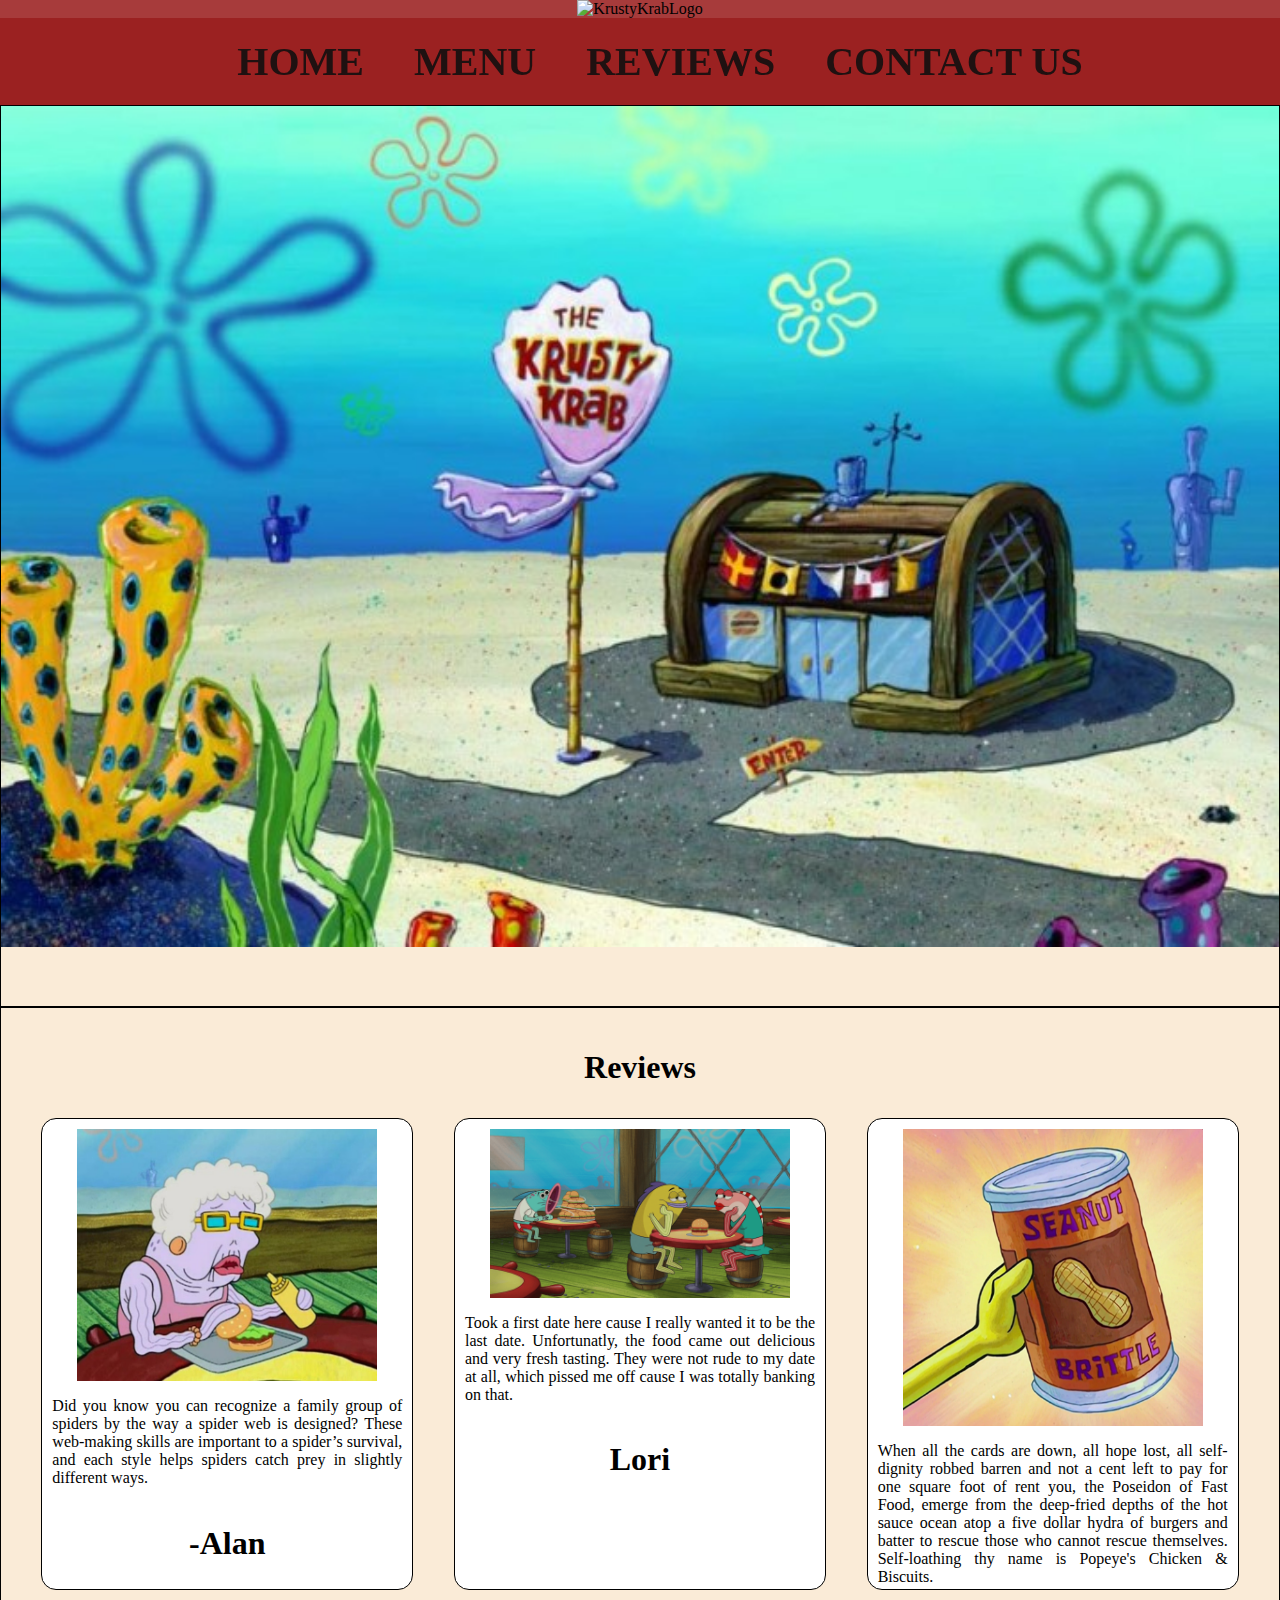
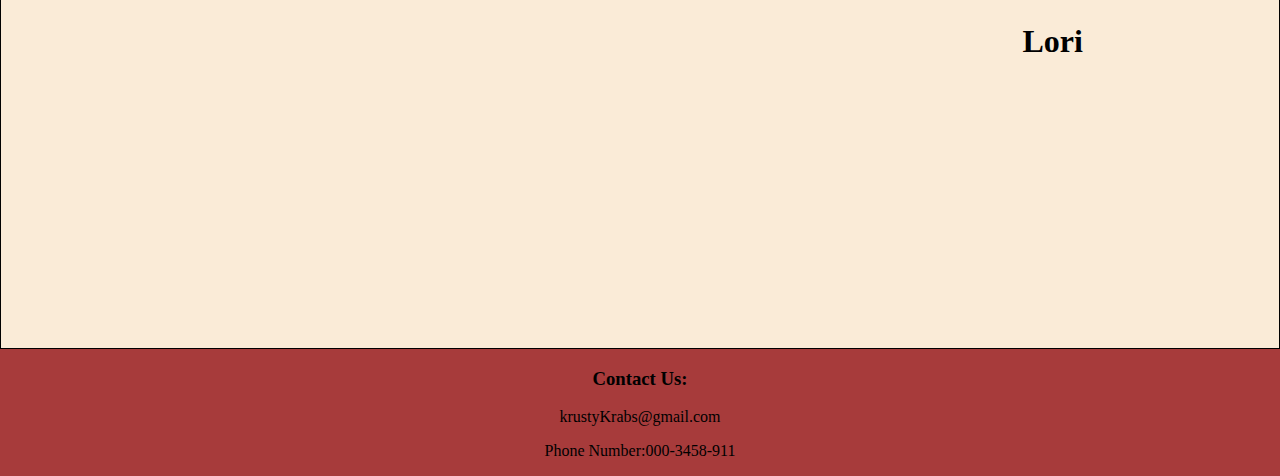
==== index.html @ 41e9aacd "testing index.html" ====
<!DOCTYPE html>
<html lang="en">
<head>
    <meta charset="UTF-8">
    <meta http-equiv="X-UA-Compatible" content="IE=edge">
    <meta name="viewport" content="width=device-width, initial-scale=1.0">
    <link rel="stylesheet" href="home.css">
    <title>Project #1</title>
</head>
<body
<header class="header">
    <img src="images/The_Krusty_Krab_Logo.jpeg" alt="KrustyKrabLogo">  
</header> 
<nav class="navbar">
    <ul>
        <li><a href="#homepage">HOME</a></li>
        <li><a href="#menu">MENU</a></li>
        <li><a href="#reviews">REVIEWS</a></li>
        <li><a href="#contact-text">CONTACT US</a></li>
    </ul>
</nav>
<section class="homepage">
    <img src="images/Krusty_Krab.jpg" alt="KrustyKrab">  
</section>
<section id="reviews">
    <h1 class="headings">Reviews</h1>
    <div class="row">
        <div class="box">
            <img class="image-b" src="images/review1.jpeg" alt="Happy Customer 1">
                 <p>Did you know you can recognize a family group of spiders by the way a spider web is designed?  These web-making skills are important to a spider’s survival, and each style helps spiders catch prey in slightly different ways.</p>
            <h1 class="headings">-Alan</h1>
        </div>
        <div class="box">
            <img class="image-b" src="images/review2date.png" alt="Happy Customers on a date">
                <p>Took a first date here cause I really wanted it to be the last date. Unfortunatly, the food came out delicious and very fresh tasting. They were not rude to my date at all, which pissed me off cause I was totally banking on that.</p>
            <h1 class="headings">Lori</h1>
        </div>
        <div class="box">
            <img class="image-b" src="images/Seanut-brittle.PNG" alt="Seanut-brittle">
                <p>When all the cards are down, all hope lost, all self-dignity robbed barren and not a cent left to pay for one square foot of rent you, the Poseidon of Fast Food, emerge from the deep-fried depths of the hot sauce ocean atop a five dollar hydra of burgers and batter to rescue those who cannot rescue themselves.

                    Self-loathing thy name is Popeye's Chicken & Biscuits.</p>
            <h1 class="headings">Lori</h1>
        </div>
    </div>
</section>

<footer>
    <div id="contact-text">
        <h3>Contact Us:</h3>
            <p>krustyKrabs@gmail.com</p>
            <p>Phone Number:000-3458-911</p> 
    </div>
</footer>
     
    <script src="home.js"></script>
</body>
</html>
---- home.css ----
@font-face {
    font-family: SomeTimeLater;
    src: url("../fonts/SomeTimeLater.otf");
}
body{
    margin: 0;
    background-color: rgba(154, 29, 29, 0.865);
    font-family: SomeTimeLater;
}
.header{
    text-align: center;
}
/*NavBar*/
.navbar{
    display: flex;
    justify-content: center;
    align-items: center;
    background-color: rgba(154, 29, 29, 0.865);
    position: sticky;
    top: 0;
}
.navbar ul{
    display: flex;
    list-style: none;
    margin: 20px 0px;
}
.navbar ul li{
    font-size: 40px;
    font-weight: bold;

}
.navbar ul li a{
    text-decoration: none;
    color: rgb(31, 17, 17);
    padding: 8px 25px;
    transition: all .5s ease;
    border-radius: 50px;
}
.navbar ul li a:hover{
    background-color: white;
    color: black;
    box-shadow: 0 0 40px white;
    border-radius: 50px;
}
.homepage{
    display: flex;
    flex-direction: column;
    text-align: center;
}
/* Reviews*/
#reviews{
    display: flex;
    flex-direction: column;
    padding: 20px;
}
.row{
    display: flex;
    justify-content: space-around;
    flex-wrap: wrap;
    box-sizing: border-box;
}
.box{
    display: flex;
    flex-direction: column;
    width: 350px;
    height: 450px;
    border: 1px solid black;
    margin: 10px;
    align-items: center;
    text-align: justify;
    padding: 10px;
    border-radius: 15px;
    background: linear-gradient(to top, rgb(0,0,.05) 50%, white 50% );
    background-size: 100% 200%;
    transition: all .8s;
}
.box:hover{
    background-position: left bottom;
    color: white;
    border: none;
    box-shadow: 0 0 20px rgb(0,0,.05);
}
.image-b{
    max-width: 300px;

}
@media only screen and (max-width:1000px){
    .review-container{
        display: flex;
        flex-wrap: wrap;
    }  
}

section{
    background-color: antiquewhite;
    height: 100vh;
    border: solid black 1px;
}

footer
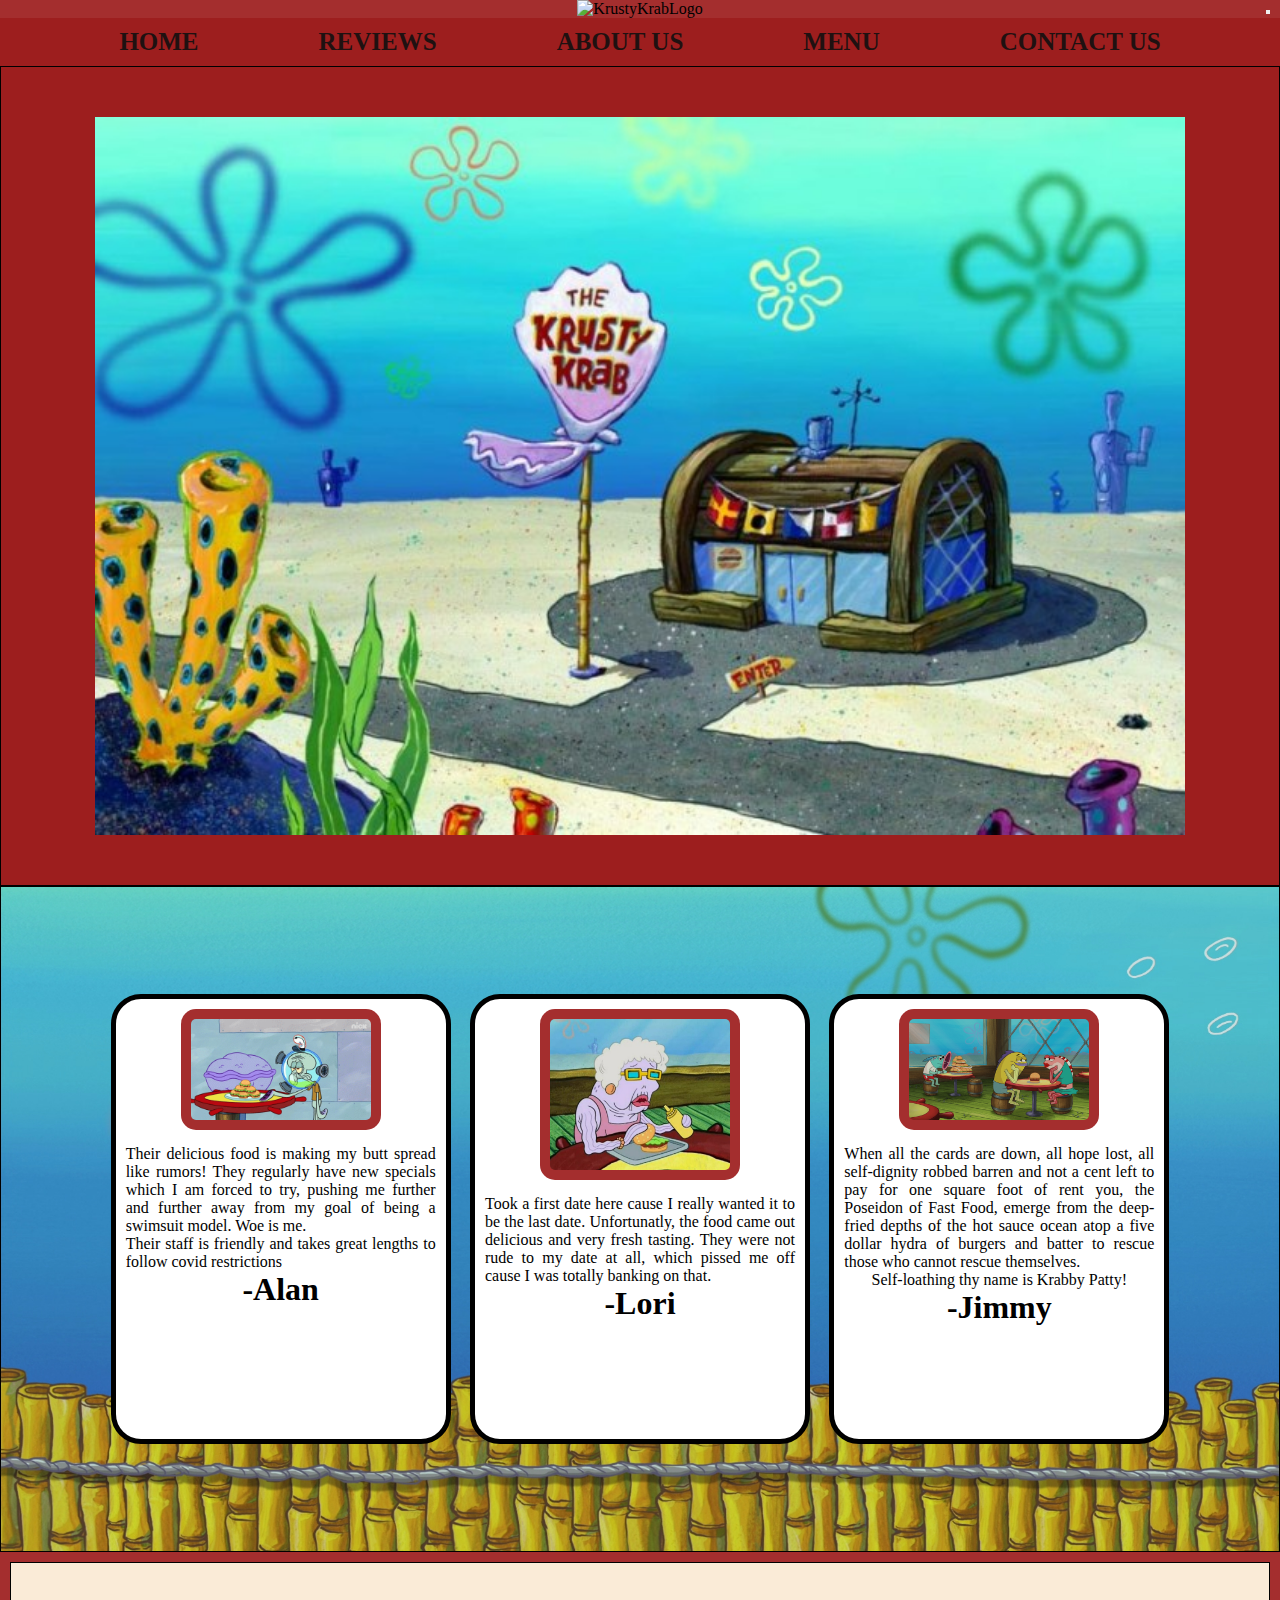
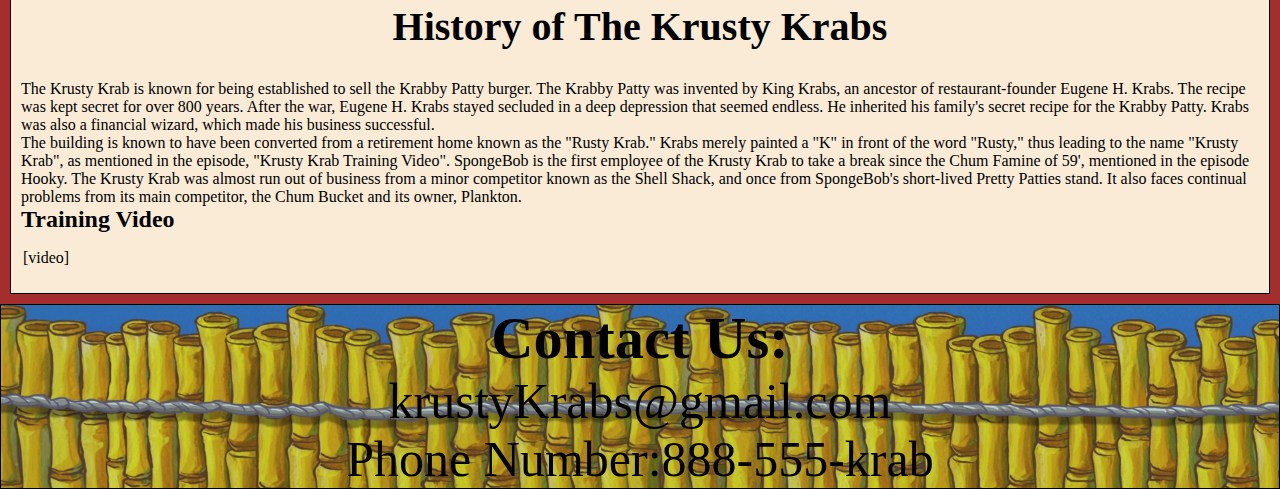
==== commit cb2f3c95: "Last Round before JS-DON'T DELETE" ====
--- a/index.html
+++ b/index.html
@@ -5,54 +5,75 @@
     <meta http-equiv="X-UA-Compatible" content="IE=edge">
     <meta name="viewport" content="width=device-width, initial-scale=1.0">
     <link rel="stylesheet" href="home.css">
+    <script src="https://kit.fontawesome.com/7ea42bd244.js" 
+    crossorigin="anonymous"></script>
+    <script src="https://tenor.com/bq1SJ.gif"></script>
     <title>Project #1</title>
 </head>
 <body
-<header class="header">
-    <img src="images/The_Krusty_Krab_Logo.jpeg" alt="KrustyKrabLogo">  
-</header> 
+<section>
+    <header id="header">
+        <img class="header-logo" src="images/The_Krusty_Krab_Logo.jpeg" alt="KrustyKrabLogo">
+    </header> 
+    <header id="header-maps-icon">
+        <button class="maps-btn">
+            <i class="fas fa-map-marked-alt"></i>
+        </button>
+    </header> 
+</section>
 <nav class="navbar">
     <ul>
         <li><a href="#homepage">HOME</a></li>
+        <li><a href="#reviews">REVIEWS</a></li>
+        <li><a href="#about-us">ABOUT US</a></li>
         <li><a href="#menu">MENU</a></li>
-        <li><a href="#reviews">REVIEWS</a></li>
-        <li><a href="#contact-text">CONTACT US</a></li>
+        <li><a href="#contact-us">CONTACT US</a></li>
     </ul>
 </nav>
-<section class="homepage">
-    <img src="images/Krusty_Krab.jpg" alt="KrustyKrab">  
+<section id="homepage">
+    <img class="main-image" src="images/Krusty_Krab.jpg" alt="KrustyKrab">  
 </section>
 <section id="reviews">
-    <h1 class="headings">Reviews</h1>
     <div class="row">
         <div class="box">
-            <img class="image-b" src="images/review1.jpeg" alt="Happy Customer 1">
-                 <p>Did you know you can recognize a family group of spiders by the way a spider web is designed?  These web-making skills are important to a spider’s survival, and each style helps spiders catch prey in slightly different ways.</p>
+            <img class="image-b" src="images/covid-safety.gif" alt="Happy Customer 1">
+                <p>Their delicious food is making my butt spread like rumors! They regularly have new specials which I am forced to try, pushing me further and further away from my goal of being a swimsuit model. Woe is me.
+                </p>
+                <p>Their staff is friendly and takes great lengths to follow covid restrictions</p>
             <h1 class="headings">-Alan</h1>
         </div>
         <div class="box">
-            <img class="image-b" src="images/review2date.png" alt="Happy Customers on a date">
+            <img class="image-b" src="images/review1.jpeg" alt="Happy Customers on a date">
                 <p>Took a first date here cause I really wanted it to be the last date. Unfortunatly, the food came out delicious and very fresh tasting. They were not rude to my date at all, which pissed me off cause I was totally banking on that.</p>
-            <h1 class="headings">Lori</h1>
+            <h1 class="headings">-Lori</h1>
         </div>
         <div class="box">
-            <img class="image-b" src="images/Seanut-brittle.PNG" alt="Seanut-brittle">
-                <p>When all the cards are down, all hope lost, all self-dignity robbed barren and not a cent left to pay for one square foot of rent you, the Poseidon of Fast Food, emerge from the deep-fried depths of the hot sauce ocean atop a five dollar hydra of burgers and batter to rescue those who cannot rescue themselves.
-
-                    Self-loathing thy name is Popeye's Chicken & Biscuits.</p>
-            <h1 class="headings">Lori</h1>
+            <img class="image-b" src="images/review2date.png" alt="Seanut-brittle">
+                <p>When all the cards are down, all hope lost, all self-dignity robbed barren and not a cent left to pay for one square foot of rent you, the Poseidon of Fast Food, emerge from the deep-fried depths of the hot sauce ocean atop a five dollar hydra of burgers and batter to rescue those who cannot rescue themselves.</p>
+                <p>Self-loathing thy name is Krabby Patty!</p>
+            <h1 class="headings">-Jimmy</h1>
         </div>
     </div>
 </section>
+<section id=about-us>
+    <h1 class="history">History of The Krusty Krabs</h1>
+        <p>The Krusty Krab is known for being established to sell the Krabby Patty burger. The Krabby Patty was invented by King Krabs, an ancestor of restaurant-founder Eugene H. Krabs. The recipe was kept secret for over 800 years. After the war, Eugene H. Krabs stayed secluded in a deep depression that seemed endless. He inherited his family's secret recipe for the Krabby Patty. Krabs was also a financial wizard, which made his business successful.</p>
+        <p>The building is known to have been converted from a retirement home known as the "Rusty Krab." Krabs merely painted a "K" in front of the word "Rusty," thus leading to the name "Krusty Krab", as mentioned in the episode, "Krusty Krab Training Video". SpongeBob is the first employee of the Krusty Krab to take a break since the Chum Famine of 59', mentioned in the episode Hooky. The Krusty Krab was almost run out of business from a minor competitor known as the Shell Shack, and once from SpongeBob's short-lived Pretty Patties stand. It also faces continual problems from its main competitor, the Chum Bucket and its owner, Plankton.
+        </p>
+    <h2>Training Video</h2>
+        <div class="video">
+            <p>[video]</p>
+        </div>
+</section>
 
-<footer>
-    <div id="contact-text">
-        <h3>Contact Us:</h3>
+<section id="contact-us">
+    <div class="opcty">
+        <h3 >Contact Us:</h3>
             <p>krustyKrabs@gmail.com</p>
-            <p>Phone Number:000-3458-911</p> 
+            <p>Phone Number:888-555-krab</p> 
     </div>
-</footer>
+</section> 
      
     <script src="home.js"></script>
 </body>
-</html>  +</html>   --- a/home.css
+++ b/home.css
@@ -1,59 +1,88 @@
-
+*{
+    margin: 0;
+    padding: 0;
+    box-sizing: border-box;
+}
 @font-face {
     font-family: SomeTimeLater;
-    src: url("../fonts/SomeTimeLater.otf");
+    src: url("../Project-1-KrustyKrabs/fonts/SomeTimeLater.otf");
 }
 body{
-    margin: 0;
-    background-color: rgba(154, 29, 29, 0.865);
+    background-color: rgba(157, 29, 29, 0.927);
     font-family: SomeTimeLater;
 }
-.header{
-    text-align: center;
+/*-----LOGO-----*/
+#header{
+    display: flex;
+    justify-content: center;
+    align-items: center;
 }
-/*NavBar*/
+.header-logo{
+    max-height: 60px;
+}
+/*-----MAPS BUTTON-----*/
+#header-maps-icon{
+    display: flex;
+    position: absolute;
+    justify-content: right;
+    right: 10px;
+    top: 10px;
+    align-items: right;
+}
+.fas{
+    font-size: 40px;
+    background-color: rgba(167, 160, 160, 0.927);
+    border-color: rgba(157, 29, 29, 0.927);
+}
+/*-----NavBar-----(ASK GROUP HOW THEY"D LIKE THIS TO LOOK)*/
 .navbar{
     display: flex;
     justify-content: center;
     align-items: center;
-    background-color: rgba(154, 29, 29, 0.865);
-    position: sticky;
+    background-color: rgba(157, 29, 29, 0.927);
     top: 0;
 }
 .navbar ul{
     display: flex;
     list-style: none;
-    margin: 20px 0px;
+    margin: 10px 0px;
 }
 .navbar ul li{
-    font-size: 40px;
+    font-size: 25px;
     font-weight: bold;
-
 }
 .navbar ul li a{
     text-decoration: none;
     color: rgb(31, 17, 17);
-    padding: 8px 25px;
+    padding: 8px 60px;
     transition: all .5s ease;
     border-radius: 50px;
 }
 .navbar ul li a:hover{
     background-color: white;
-    color: black;
     box-shadow: 0 0 40px white;
     border-radius: 50px;
 }
-.homepage{
+/*------The Krusty Krabs Building Photo-----*/
+#homepage{
     display: flex;
-    flex-direction: column;
-    text-align: center;
+    justify-content: center;
+    align-items: center;
+    background-color: rgba(157, 29, 29, 0.927)
 }
-/* Reviews*/
+.main-image{
+    width: 90%;
+    padding: 30px;
+    margin: 20px;
+}
+/*-----Reviews-----*/
 #reviews{
     display: flex;
     flex-direction: column;
-    padding: 20px;
+    padding: 100px;
+    background: url('images/background-footer.jpeg.crdownload') no-repeat bottom center/cover;
 }
+/*---try to find padding for just the top and bottom---*/
 .row{
     display: flex;
     justify-content: space-around;
@@ -63,17 +92,17 @@
 .box{
     display: flex;
     flex-direction: column;
-    width: 350px;
+    width: 340px;
     height: 450px;
-    border: 1px solid black;
-    margin: 10px;
+    border: 5px solid black;
+    margin: 7px;
     align-items: center;
     text-align: justify;
     padding: 10px;
-    border-radius: 15px;
-    background: linear-gradient(to top, rgb(0,0,.05) 50%, white 50% );
+    border-radius: 30px;
+    background: linear-gradient(to top, rgb(33, 181, 201) 50%, white 50% );
     background-size: 100% 200%;
-    transition: all .8s;
+    transition: all .7s;
 }
 .box:hover{
     background-position: left bottom;
@@ -82,8 +111,33 @@
     box-shadow: 0 0 20px rgb(0,0,.05);
 }
 .image-b{
-    max-width: 300px;
-
+    max-width: 200px;
+    padding: 10px;
+    margin-bottom: 15px;
+    border-radius: 15px;
+    border-width: 10px;
+    background-color: rgba(157, 29, 29, 0.927)
+}
+/*-----ABOUT US------*/
+#about-us{
+    display: flex;
+    flex-direction: column;
+    margin: 10px 10px;
+    padding: 10px 10px;
+}
+.history{
+    text-align: center;
+    font-size: 40px;
+    padding: 30px;
+}
+.video{
+    align-content: center;
+    text-align: center;
+    box-sizing: content-box;
+    border-color: 10px black;
+    border-radius: 10px;
+    height: 50px;  
+    width: 50px;
 }
 @media only screen and (max-width:1000px){
     .review-container{
@@ -91,13 +145,24 @@
         flex-wrap: wrap;
     }  
 }
-
+/*----I think we will need this for making the website responsive----*/
 section{
     background-color: antiquewhite;
-    height: 100vh;
     border: solid black 1px;
 }
-
-footer
+/*-----CONTACT US------*/
+#contact-us{
+    display: flex;
+    flex-direction: column;
+    justify-content: space-around;
+    text-align: center;
+    
+}
+.opcty{
+    font-size: 50px;
+    background: url('images/background-footer.jpeg.crdownload') no-repeat bottom center/cover;
+    box-sizing: border-box;
+    background-color: rgba(155, 139, 116, 0.564);
+}
 
 
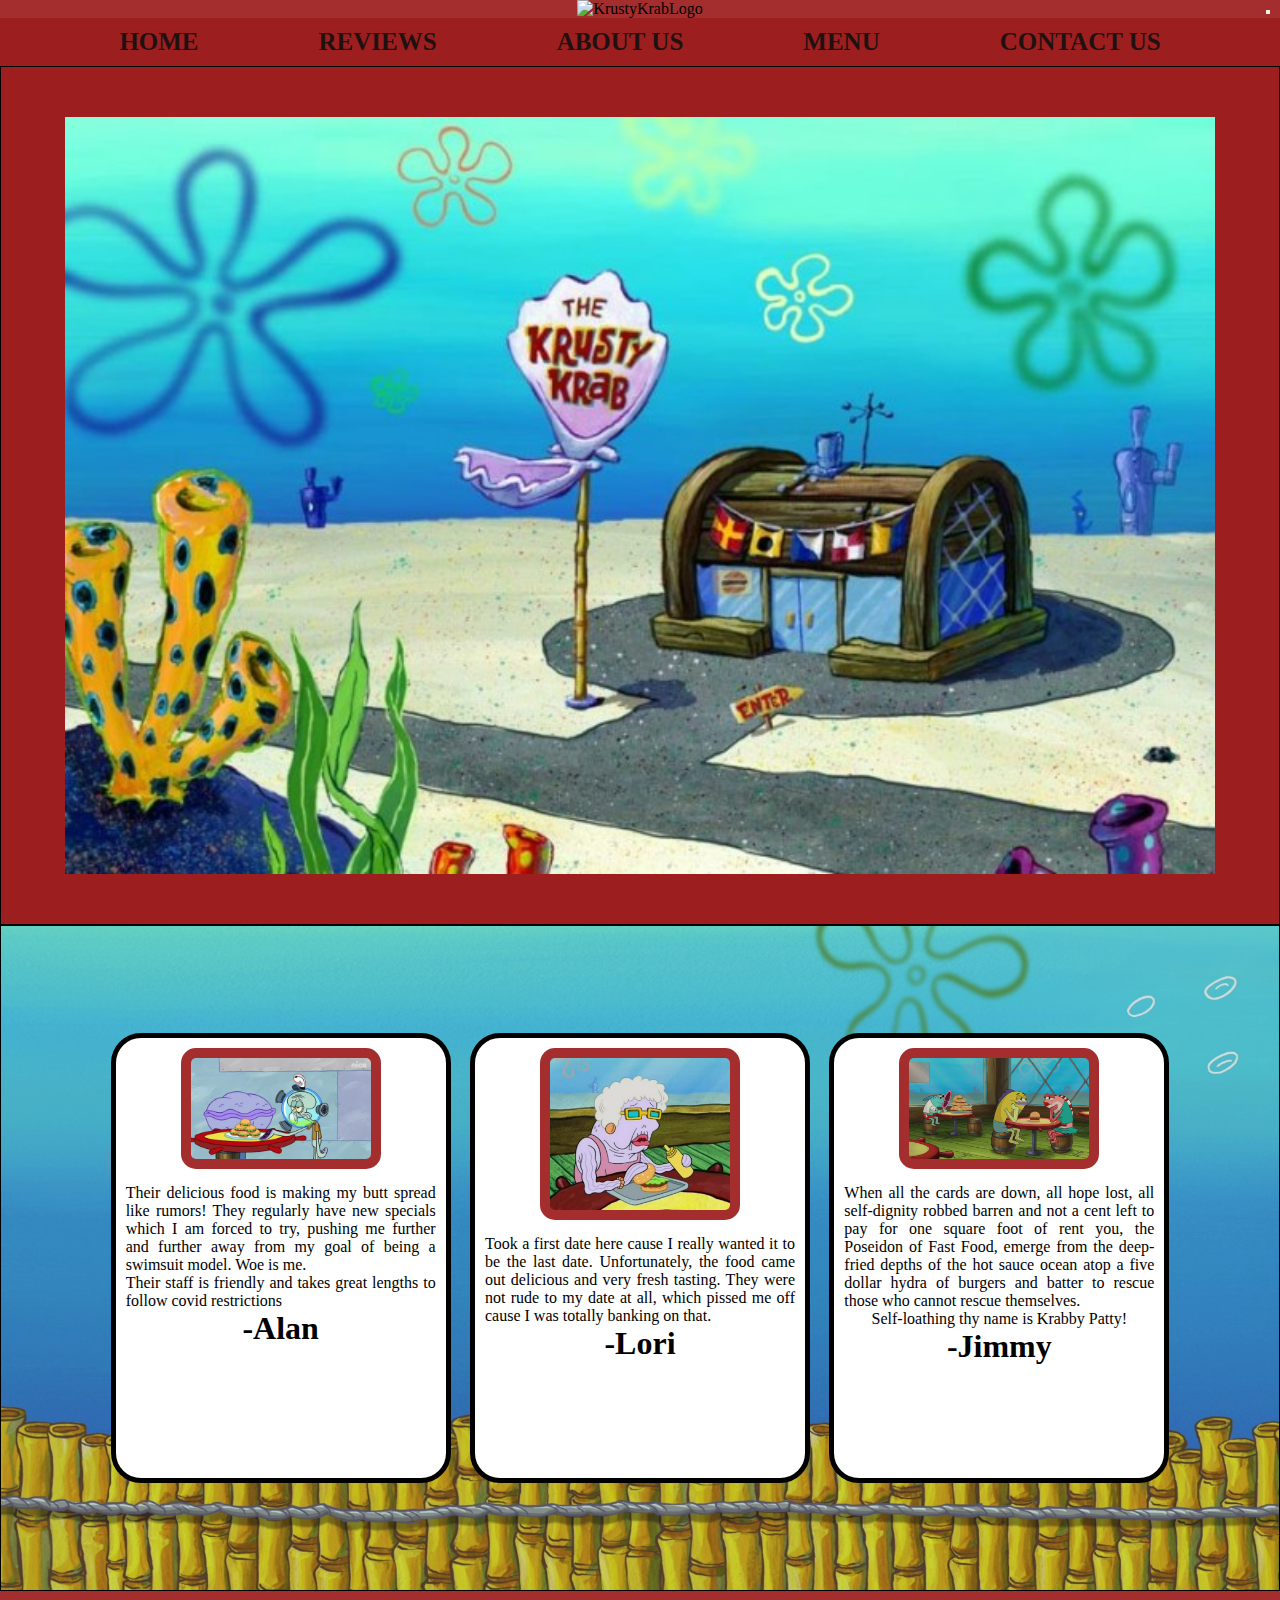
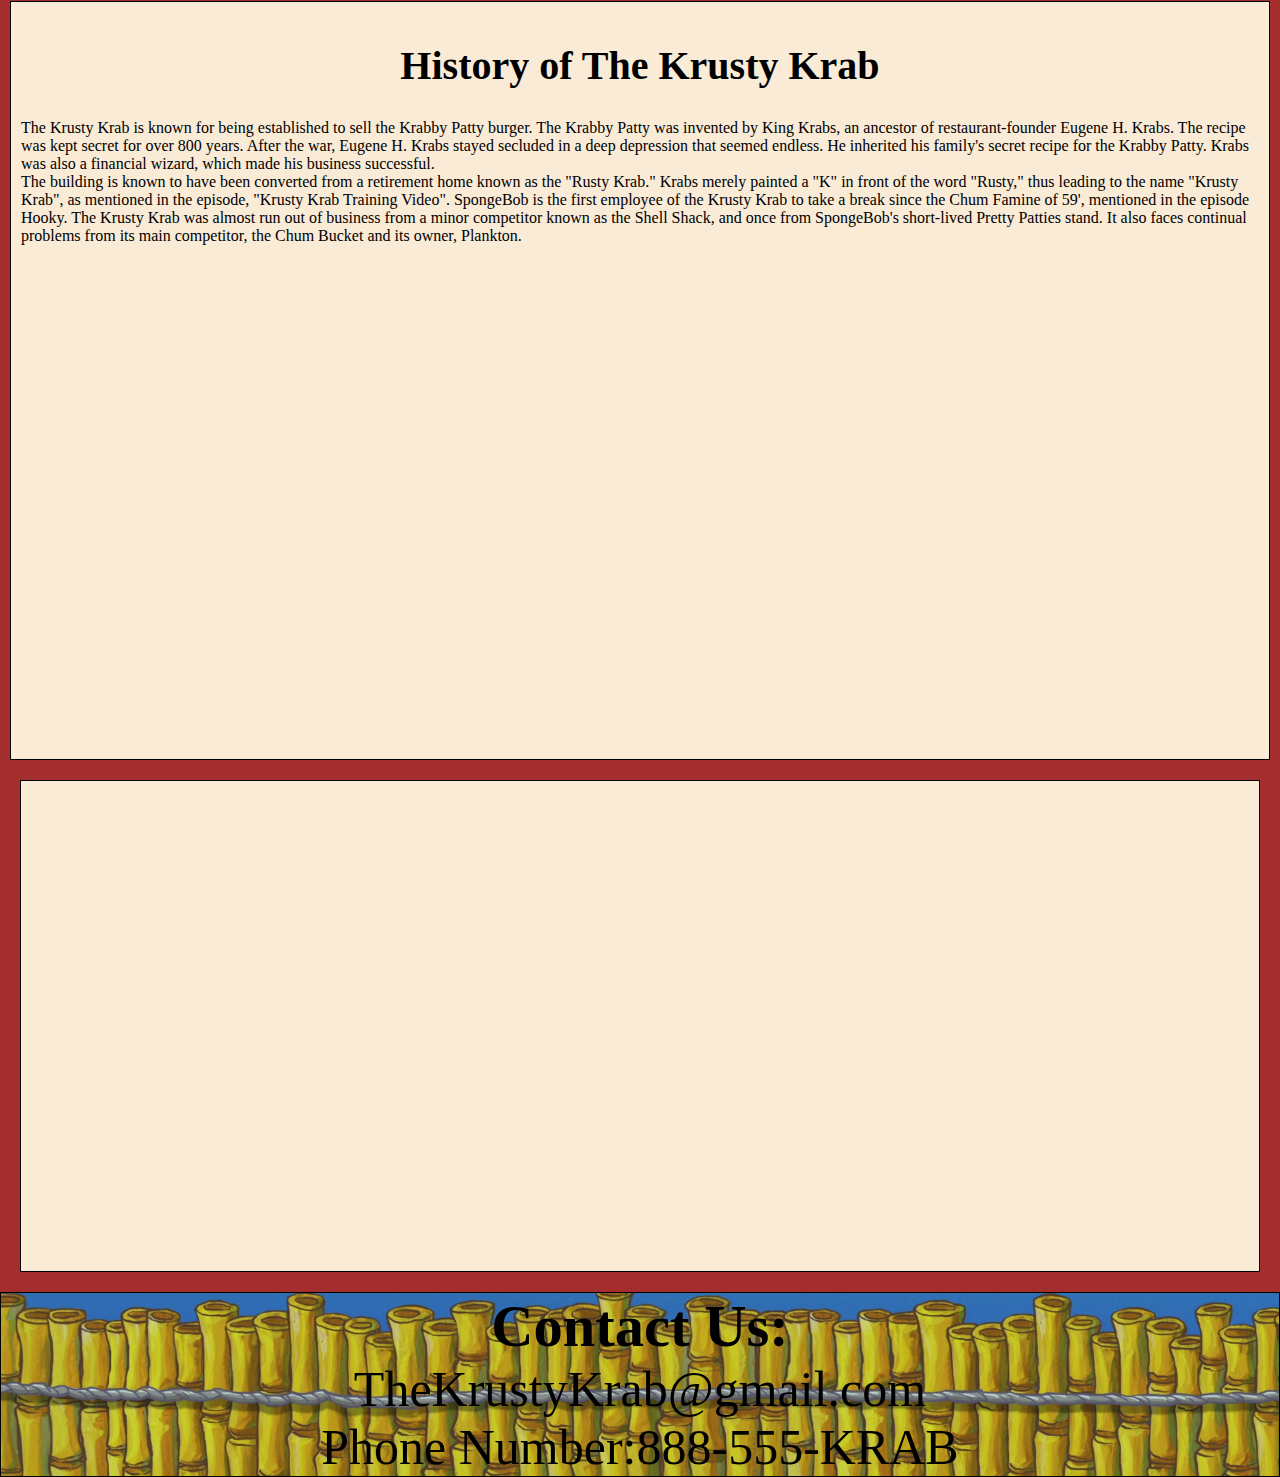
==== commit 79fdefec: "Merge pull request #32 from Taylor25et/api/location/dj" ====
--- a/index.html
+++ b/index.html
@@ -16,17 +16,19 @@
         <img class="header-logo" src="images/The_Krusty_Krab_Logo.jpeg" alt="KrustyKrabLogo">
     </header> 
     <header id="header-maps-icon">
+        
         <button class="maps-btn">
             <i class="fas fa-map-marked-alt"></i>
         </button>
     </header> 
+    
 </section>
 <nav class="navbar">
-    <ul>
+    <ul><script src="https://maps.googleapis.com/maps/api/js?key=AIzaSyA48CgCbL7lhzlkZywZJ0awohsmKm6Mxso&map_ids=fac143795426e16a&callback=initMap"></script>
         <li><a href="#homepage">HOME</a></li>
         <li><a href="#reviews">REVIEWS</a></li>
         <li><a href="#about-us">ABOUT US</a></li>
-        <li><a href="#menu">MENU</a></li>
+        <li><a href="menu.html">MENU</a></li>
         <li><a href="#contact-us">CONTACT US</a></li>
     </ul>
 </nav>
@@ -44,7 +46,7 @@
         </div>
         <div class="box">
             <img class="image-b" src="images/review1.jpeg" alt="Happy Customers on a date">
-                <p>Took a first date here cause I really wanted it to be the last date. Unfortunatly, the food came out delicious and very fresh tasting. They were not rude to my date at all, which pissed me off cause I was totally banking on that.</p>
+                <p>Took a first date here cause I really wanted it to be the last date. Unfortunately, the food came out delicious and very fresh tasting. They were not rude to my date at all, which pissed me off cause I was totally banking on that.</p>
             <h1 class="headings">-Lori</h1>
         </div>
         <div class="box">
@@ -56,24 +58,35 @@
     </div>
 </section>
 <section id=about-us>
-    <h1 class="history">History of The Krusty Krabs</h1>
+    <h1 class="history">History of The Krusty Krab</h1>
         <p>The Krusty Krab is known for being established to sell the Krabby Patty burger. The Krabby Patty was invented by King Krabs, an ancestor of restaurant-founder Eugene H. Krabs. The recipe was kept secret for over 800 years. After the war, Eugene H. Krabs stayed secluded in a deep depression that seemed endless. He inherited his family's secret recipe for the Krabby Patty. Krabs was also a financial wizard, which made his business successful.</p>
         <p>The building is known to have been converted from a retirement home known as the "Rusty Krab." Krabs merely painted a "K" in front of the word "Rusty," thus leading to the name "Krusty Krab", as mentioned in the episode, "Krusty Krab Training Video". SpongeBob is the first employee of the Krusty Krab to take a break since the Chum Famine of 59', mentioned in the episode Hooky. The Krusty Krab was almost run out of business from a minor competitor known as the Shell Shack, and once from SpongeBob's short-lived Pretty Patties stand. It also faces continual problems from its main competitor, the Chum Bucket and its owner, Plankton.
         </p>
-    <h2>Training Video</h2>
-        <div class="video">
-            <p>[video]</p>
+ 
+        <div id="video">
+            <iframe width="1000" height="500" src="https://www.youtube.com/embed/W77ZN_hVEE8" title="YouTube video player" frameborder="0" allow="accelerometer; autoplay; clipboard-write; encrypted-media; gyroscope; picture-in-picture" allowfullscreen></iframe>
+        </section>
+
         </div>
+</section>
+
+<section id="location">
+        <div id="map"></div>
 </section>
 
 <section id="contact-us">
     <div class="opcty">
         <h3 >Contact Us:</h3>
-            <p>krustyKrabs@gmail.com</p>
-            <p>Phone Number:888-555-krab</p> 
+            <p>TheKrustyKrab@gmail.com</p>
+            <p>Phone Number:888-555-KRAB</p> 
     </div>
 </section> 
-     
+    <script src="youtube.js"></script>
+    <script src="https://maps.googleapis.com/maps/api/js?key=AIzaSyA48CgCbL7lhzlkZywZJ0awohsmKm6Mxso&map_ids=fac143795426e16a&callback=initMap"></script>
     <script src="home.js"></script>
+    <script src="https://code.jquery.com/jquery-3.6.0.js"></script>
+    <script src="https://code.jquery.com/ui/1.13.1/jquery-ui.js"></script>
+    
+    
 </body>
 </html>   --- a/home.css
+++ b/home.css
@@ -130,14 +130,13 @@
     font-size: 40px;
     padding: 30px;
 }
-.video{
+#video{
     align-content: center;
     text-align: center;
     box-sizing: content-box;
     border-color: 10px black;
     border-radius: 10px;
-    height: 50px;  
-    width: 50px;
+    
 }
 @media only screen and (max-width:1000px){
     .review-container{
@@ -149,6 +148,24 @@
 section{
     background-color: antiquewhite;
     border: solid black 1px;
+}
+/* -----GOOGLE MAP API----- */
+#location{
+    display: flex;
+    flex-direction: column;
+    margin: 20px 20px;
+    padding: 20px 20px;
+  
+    }
+*, *::before, *::after {
+    box-sizing: inherit;
+    }
+
+#map{
+    height: 50vh;
+    width: 100%;
+    
+    
 }
 /*-----CONTACT US------*/
 #contact-us{
@@ -166,3 +183,5 @@
 }
 
 
+
+
